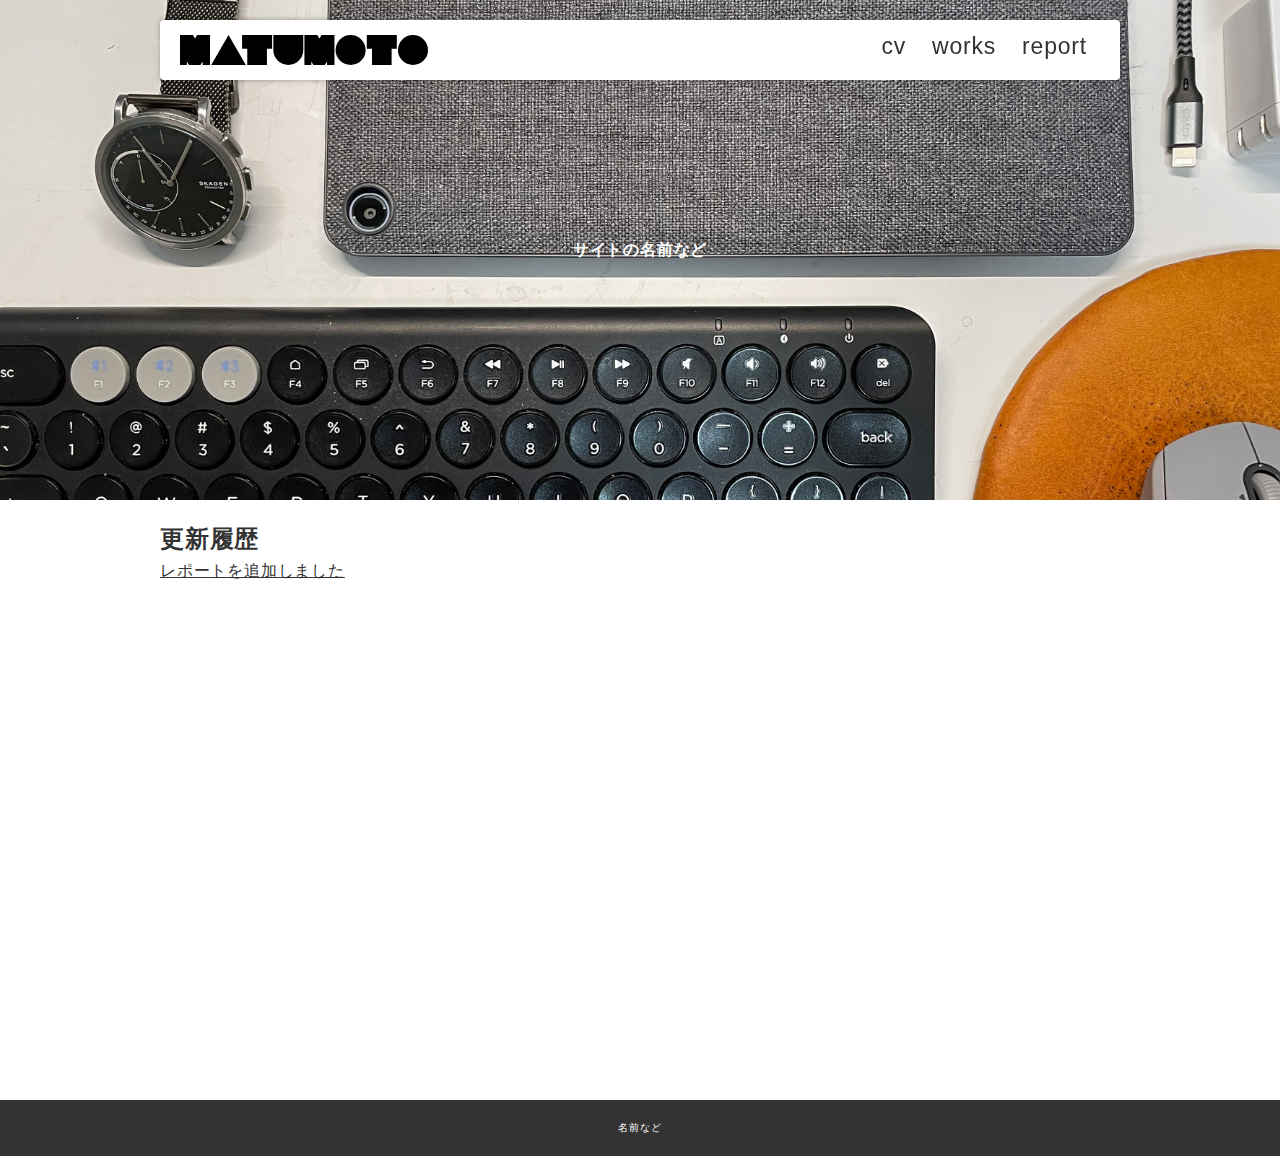
==== index.html @ 168e7ae3 "Initial commit" ====
<!DOCTYPE html>
<html lang="ja">
<head>
  <meta charset="UTF-8">
  <meta http-equiv="X-UA-Compatible" content="IE=edge">
  <meta name="viewport" content="width=device-width, initial-scale=1.0">
  <link rel="stylesheet" href="./css/style.css">
  <title>トップページ</title>
</head>
<body>
  
  <header>
    <div class="inner">
      <p id="header_logo">
        <a href="./index.html"><img src="./images/logo.svg" alt=""></a>
      </p>
      <ul id="global_menu">
        <li><a href="./cv.html">cv</a></li>
        <li><a href="./works/index.html">works</a></li>
        <li><a href="./reports/index.html">report</a></li>
      </ul>
    </div>
  </header>

  <section>
    <!-- 空の要素だけどcssで背景を設定している -->
    <div class="top_eye_catch">
      サイトの名前など
    </div>
    <div class="contents">
      <h2>更新履歴</h2>
      <ul>
        <li><a href="./reports/report01.html">レポートを追加しました</a></li>
      </ul>
    </div>
  </section>

  <footer>
    名前など
  </footer>


</body>
</html>
---- css/style.css ----
@charset "UTF-8";
/*======================================================
基本
======================================================*/
* {
  box-sizing: border-box;
  margin: 0;
  padding: 0;
}

html {
  font-size: 62.5%;
}

html,
body {
  height: 100%;
  font-feature-settings: "palt";
  background-color: #fff;
  position: relative;
}

body {
  font-size: 1.6rem;
  line-height: 1.6;
  font-family: "游ゴシック体", YuGothic, "游ゴシック", "Yu Gothic", "ヒラギノ角ゴ ProN W3", "Hiragino Kaku Gothic ProN", "メイリオ", Meiryo, sans-serif;
  color: #333333;
  letter-spacing: 0.05em;
}

body.contents_page {
  padding-top: 100px;
}

a {
  color: inherit;
  transition: 0.3s opacity;
}

a:hover {
  opacity: 0.7;
}

img {
  max-width: 100%;
  height: auto;
}

li {
  list-style: none;
}

@media (min-width: 901px) {
  .sp_only {
    display: none !important;
  }
}

@media (max-width: 900px) {
  .pc_only {
    display: none !important;
  }
}

/*======================================================
header
======================================================*/
header {
  position: fixed;
  z-index: 2;
  max-width: 1000px;
  top: 0;
  left: 0;
  right: 0;
  margin: auto;
}

header a {
  display: block;
  text-decoration: none;
}

header .inner {
  display: flex;
  background-color: #fff;
  justify-content: space-between;
  padding: 15px 20px;
  box-shadow: 0px 0px 5px rgba(0, 0, 0, 0.35);
  border-radius: 4px;
  margin: 20px;
}

/*======================================================
footer
======================================================*/
footer {
  background-color: #333;
  color: #fff;
  text-align: center;
  padding: 20px;
  font-size: 10px;
}

/*======================================================
コンテンツ
======================================================*/
#header_logo img {
  display: block;
}

#global_menu {
  display: flex;
  font-size: 23px;
  position: relative;
}

#global_menu a {
  padding: 0px 13px;
  line-height: 1;
  position: relative;
}

#global_menu li {
  position: relative;
}

#global_menu li.current::before {
  content: "";
  bottom: 2px;
  position: absolute;
  width: 100%;
  height: 10px;
  background-color: #ccc;
}

.top_eye_catch {
  height: 500px;
  background-image: url(../images/top.jpg);
  background-size: cover;
  background-position: center center;
  background-attachment: fixed;
  display: flex;
  align-items: center;
  justify-content: center;
  color: #fff;
  font-weight: bold;
}

.report_eye_catch {
  height: 300px;
  background-image: url(../images/report.jpg);
  background-size: cover;
  background-position: center center;
  display: flex;
  align-items: center;
  justify-content: center;
  color: #fff;
  font-weight: bold;
}

.contents {
  max-width: 1000px;
  min-height: 600px;
  padding: 20px;
  margin: auto;
}

.thumb_list {
  display: flex;
  flex-wrap: wrap;
  margin: 0 -10px;
}

.thumb_list li {
  width: 25%;
  height: 120px;
  padding: 10px;
}

.thumb_list li a {
  display: block;
  height: 100%;
}

.thumb_list li a img {
  display: block;
  border: 1px solid #ccc;
  width: 100%;
  height: 100%;
  object-fit: cover;
  object-position: center center;
}

/*======================================================
report
======================================================*/
.report {
  border: 1px solid #ccc;
  padding: 40px;
}

.report .outline {
  margin-bottom: 40px;
  display: flex;
}

.report .outline .pic {
  width: 45%;
  border: 3px solid #999;
}

.report .outline .txt {
  flex: 1;
  padding-left: 20px;
}

.report h1 {
  margin-bottom: 20px;
  padding-left: 10px;
  border-left: 5px solid #ff9a02;
}

.ex_link {
  display: inline-block;
  position: relative;
  padding: 4px;
  padding-left: 26px;
}

.ex_link::before {
  box-sizing: border-box;
  content: "";
  display: block;
  width: 20px;
  height: 14px;
  border: 3px solid #666;
  border-radius: 3px;
  position: absolute;
  left: 0;
  top: 0;
  bottom: 0;
  margin: auto;
}

/*======================================================
汎用
======================================================*/
.mb_m {
  margin-bottom: 20px;
}
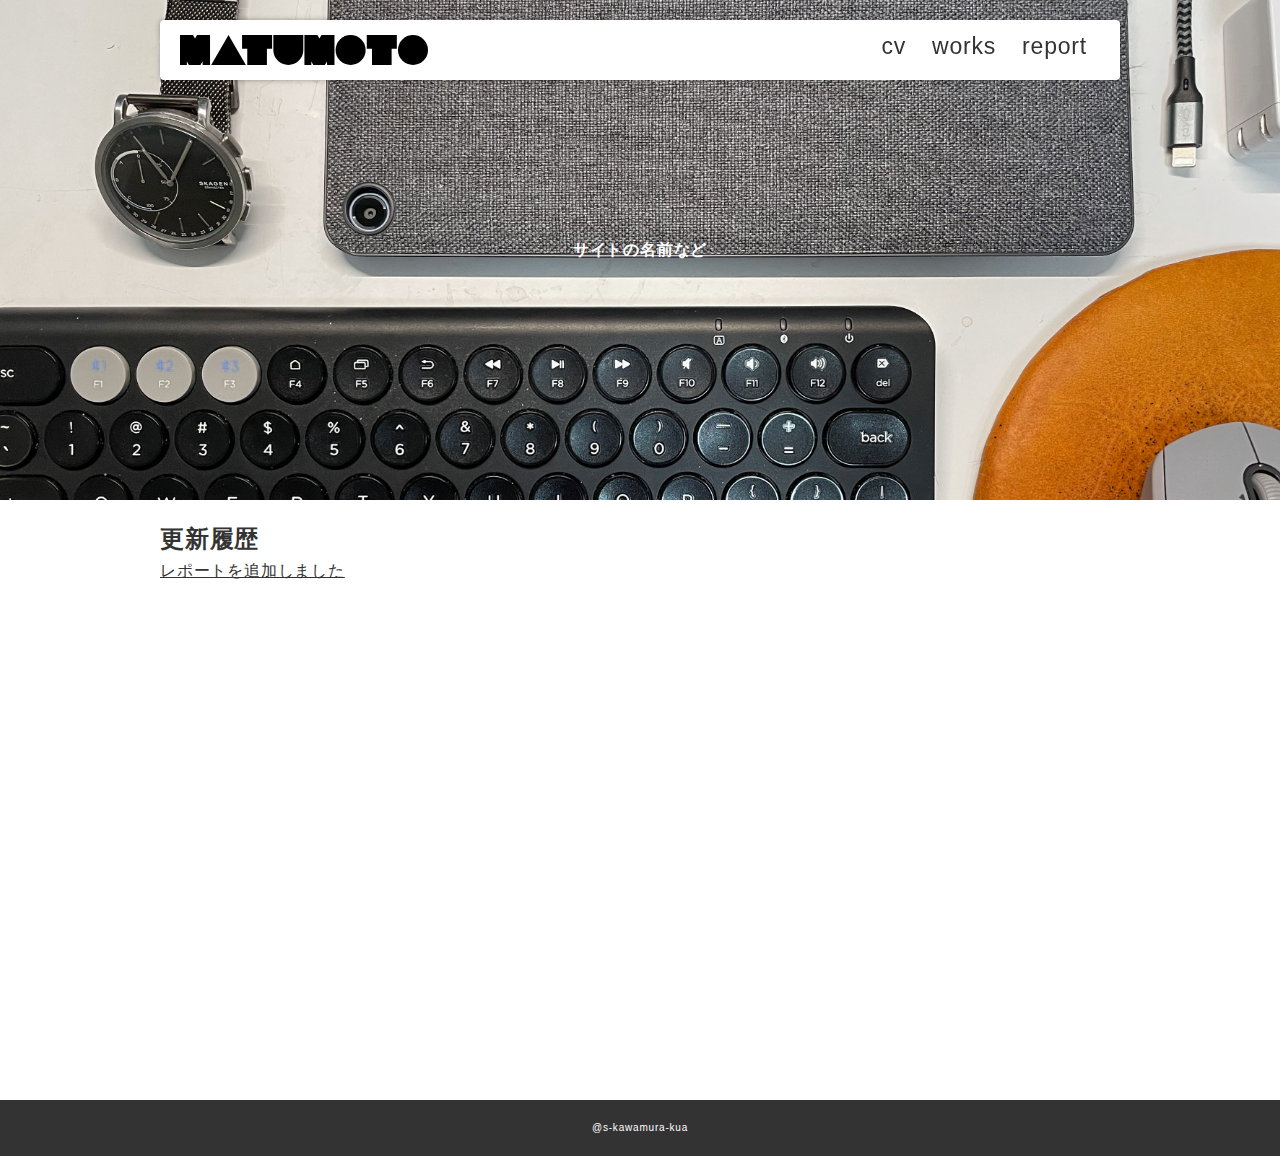
==== commit a183362c: "Update index.html" ====
--- a/index.html
+++ b/index.html
@@ -36,7 +36,7 @@
   </section>
 
   <footer>
-    名前など
+    @s-kawamura-kua
   </footer>
 
 
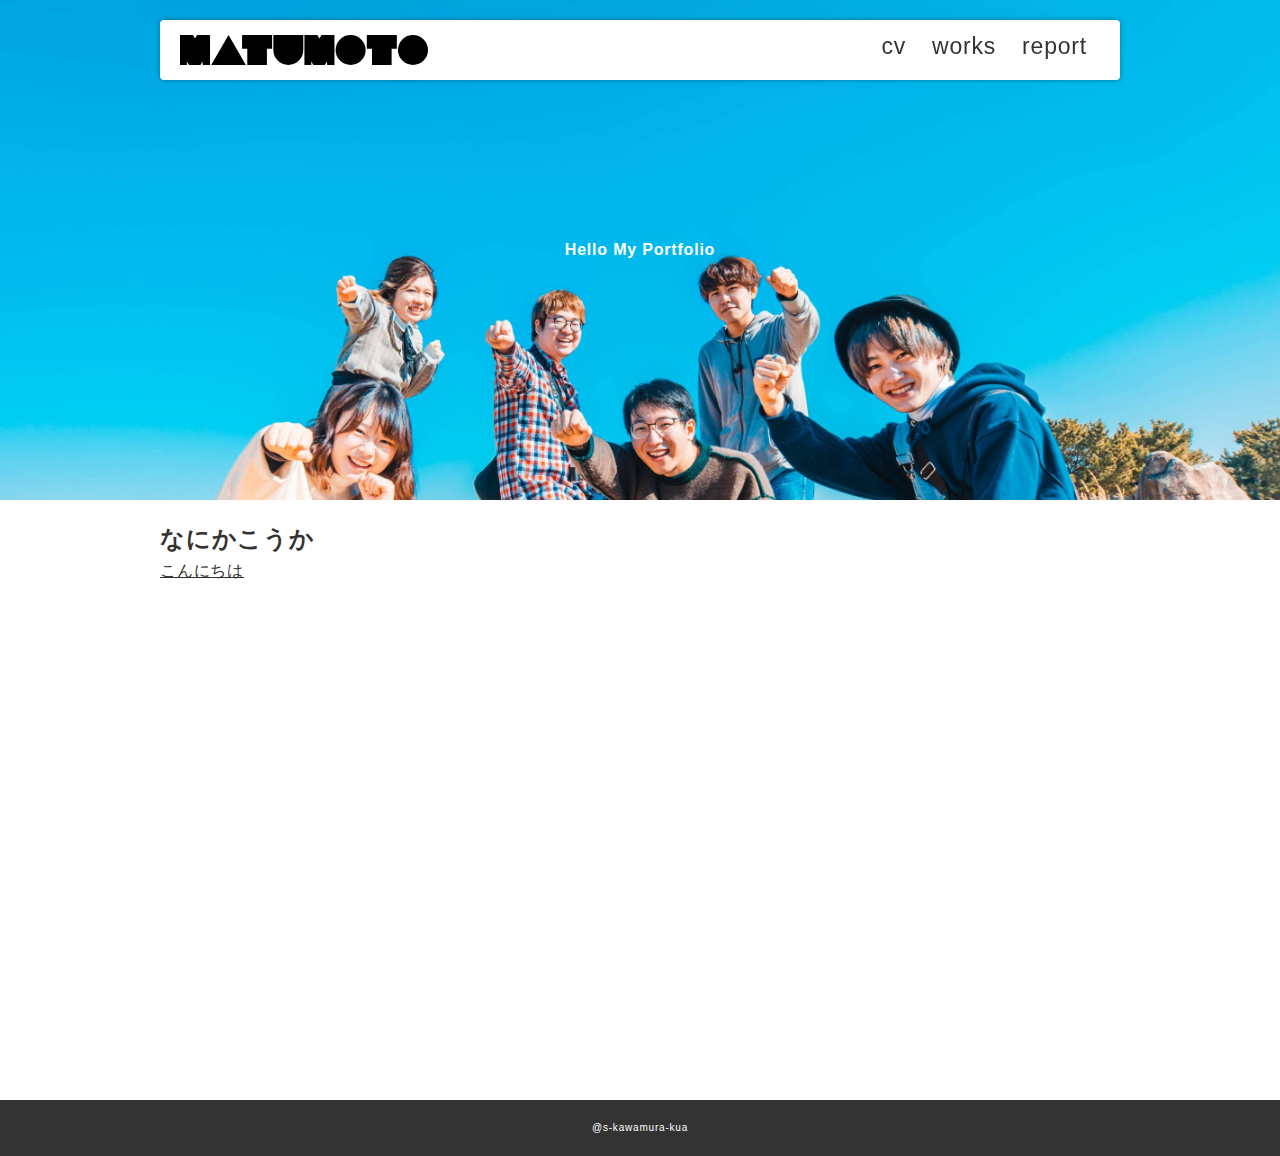
==== commit 90af322f: "image add" ====
--- a/index.html
+++ b/index.html
@@ -25,12 +25,12 @@
   <section>
     <!-- 空の要素だけどcssで背景を設定している -->
     <div class="top_eye_catch">
-      サイトの名前など
+      Hello My Portfolio
     </div>
     <div class="contents">
-      <h2>更新履歴</h2>
+      <h2>なにかこうか</h2>
       <ul>
-        <li><a href="./reports/report01.html">レポートを追加しました</a></li>
+        <li><a href="./reports/report01.html">こんにちは</a></li>
       </ul>
     </div>
   </section>
--- a/css/style.css
+++ b/css/style.css
@@ -135,7 +135,7 @@
 
 .top_eye_catch {
   height: 500px;
-  background-image: url(../images/top.jpg);
+  background-image: url(../images/main.jpg);
   background-size: cover;
   background-position: center center;
   background-attachment: fixed;
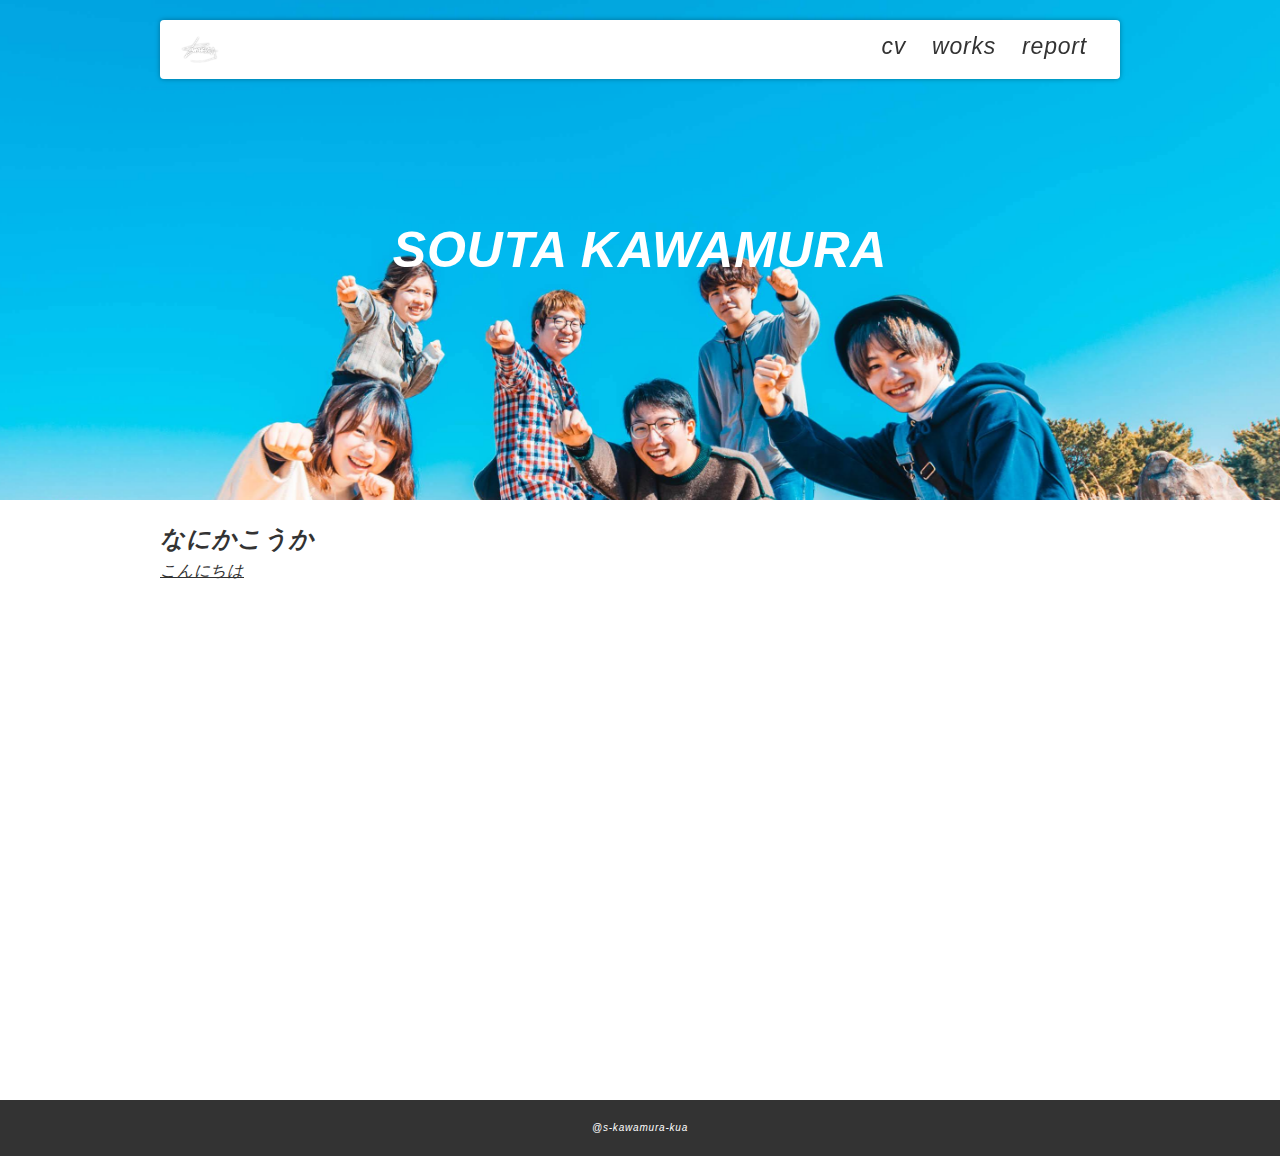
==== commit 8e279450: "0702" ====
--- a/index.html
+++ b/index.html
@@ -12,7 +12,7 @@
   <header>
     <div class="inner">
       <p id="header_logo">
-        <a href="./index.html"><img src="./images/logo.svg" alt=""></a>
+        <a href="./index.html"><img src="./images/sign_icon.png" width="40px" alt=""></a>
       </p>
       <ul id="global_menu">
         <li><a href="./cv.html">cv</a></li>
@@ -25,7 +25,7 @@
   <section>
     <!-- 空の要素だけどcssで背景を設定している -->
     <div class="top_eye_catch">
-      Hello My Portfolio
+      SOUTA KAWAMURA
     </div>
     <div class="contents">
       <h2>なにかこうか</h2>
--- a/css/style.css
+++ b/css/style.css
@@ -16,6 +16,7 @@
 body {
   height: 100%;
   font-feature-settings: "palt";
+  font-style: italic;
   background-color: #fff;
   position: relative;
 }
@@ -23,7 +24,7 @@
 body {
   font-size: 1.6rem;
   line-height: 1.6;
-  font-family: "游ゴシック体", YuGothic, "游ゴシック", "Yu Gothic", "ヒラギノ角ゴ ProN W3", "Hiragino Kaku Gothic ProN", "メイリオ", Meiryo, sans-serif;
+  font-family: "游ゴシック体", YuGothic, "游ゴシック", "Yu Gothic",  Meiryo, sans-serif;
   color: #333333;
   letter-spacing: 0.05em;
 }
@@ -144,6 +145,7 @@
   justify-content: center;
   color: #fff;
   font-weight: bold;
+  font-size: 50px;
 }
 
 .report_eye_catch {
@@ -243,6 +245,108 @@
 }
 
 /*======================================================
+cv
+======================================================*/
+.report {
+  border: 1px solid #ccc;
+  padding: 40px;
+}
+
+.report .outline {
+  margin-bottom: 40px;
+  display: flex;
+}
+
+.report .outline .pic {
+  width: 45%;
+  border: 3px solid #999;
+}
+
+.report .outline .txt {
+  flex: 1;
+  padding-left: 20px;
+}
+
+.report h1 {
+  margin-bottom: 20px;
+  padding-left: 10px;
+  border-left: 5px solid #ff9a02;
+}
+
+.ex_link {
+  display: inline-block;
+  position: relative;
+  padding: 4px;
+  padding-left: 26px;
+}
+
+.ex_link::before {
+  box-sizing: border-box;
+  content: "";
+  display: block;
+  width: 20px;
+  height: 14px;
+  border: 3px solid #666;
+  border-radius: 3px;
+  position: absolute;
+  left: 0;
+  top: 0;
+  bottom: 0;
+  margin: auto;
+}
+
+/*======================================================
+works
+======================================================*/
+.report {
+  border: 1px solid #ccc;
+  padding: 40px;
+}
+
+.report .outline {
+  margin-bottom: 40px;
+  display: flex;
+}
+
+.report .outline .pic {
+  width: 45%;
+  border: 3px solid #999;
+}
+
+.report .outline .txt {
+  flex: 1;
+  padding-left: 20px;
+}
+
+.report h1 {
+  margin-bottom: 20px;
+  padding-left: 10px;
+  border-left: 5px solid #ff9a02;
+}
+
+.ex_link {
+  display: inline-block;
+  position: relative;
+  padding: 4px;
+  padding-left: 26px;
+}
+
+.ex_link::before {
+  box-sizing: border-box;
+  content: "";
+  display: block;
+  width: 20px;
+  height: 14px;
+  border: 3px solid #666;
+  border-radius: 3px;
+  position: absolute;
+  left: 0;
+  top: 0;
+  bottom: 0;
+  margin: auto;
+}
+
+/*======================================================
 汎用
 ======================================================*/
 .mb_m {
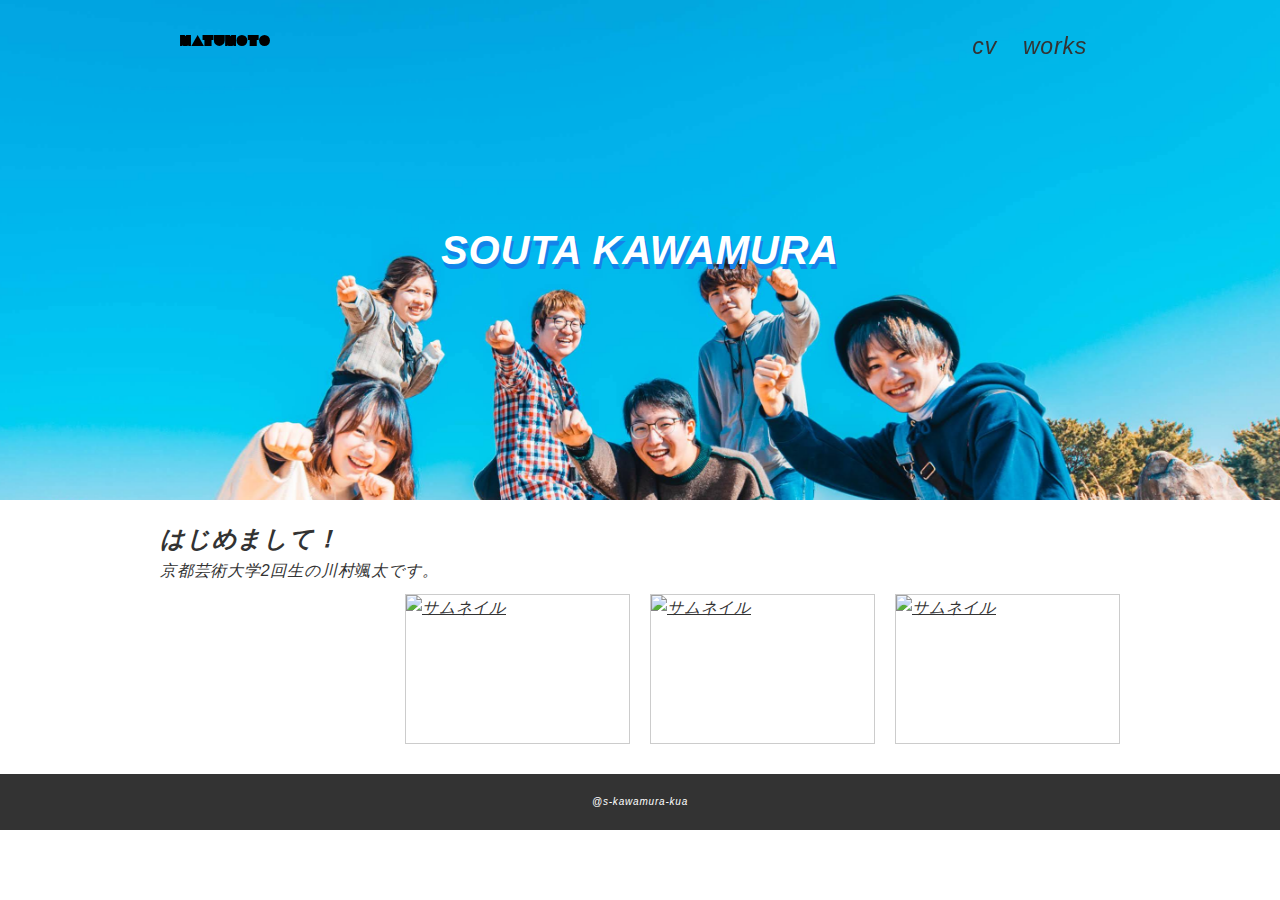
==== commit 035389bd: "0731" ====
--- a/index.html
+++ b/index.html
@@ -4,20 +4,22 @@
   <meta charset="UTF-8">
   <meta http-equiv="X-UA-Compatible" content="IE=edge">
   <meta name="viewport" content="width=device-width, initial-scale=1.0">
+  <meta content="川村颯太のポートフォリオサイトです。経歴や制作物のサムネイルなどが確認できます。" name="description">
+  <meta property="og:title" content="top" />
   <link rel="stylesheet" href="./css/style.css">
-  <title>トップページ</title>
+  <title>portfolio_site</title>
 </head>
 <body>
   
   <header>
     <div class="inner">
       <p id="header_logo">
-        <a href="./index.html"><img src="./images/sign_icon.png" width="40px" alt=""></a>
+        <a href="../index.html"><img src="./images/logo.svg" width="90px" alt=""></a>
       </p>
       <ul id="global_menu">
-        <li><a href="./cv.html">cv</a></li>
+        <li><a href="./cv/index.html">cv</a></li>
         <li><a href="./works/index.html">works</a></li>
-        <li><a href="./reports/index.html">report</a></li>
+        <!-- <li><a href="./reports/index.html">report</a></li> -->
       </ul>
     </div>
   </header>
@@ -28,11 +30,17 @@
       SOUTA KAWAMURA
     </div>
     <div class="contents">
-      <h2>なにかこうか</h2>
-      <ul>
-        <li><a href="./reports/report01.html">こんにちは</a></li>
+      <h2>はじめまして！</h2>
+      <p>京都芸術大学2回生の川村颯太です。</p>
+      <ul class="thumb_list">
+        <li><a href="https://youtu.be/lbaO3bJlLwQ"><iframe width="220"  src="https://www.youtube.com/embed/lbaO3bJlLwQ" title="YouTube video player" frameborder="0" allow="accelerometer; autoplay; clipboard-write; encrypted-media; gyroscope; picture-in-picture" allowfullscreen></iframe></a></li>
+        <li><a href="./works/index.html"><img src="./images/cv.jpg" alt="サムネイル"></a></li>
+        <li><a href="./cv/index.html"><img src="./images/work.jpg" alt="サムネイル"></a></li>
+        <li><a href="https://vd.cdc.ac.jp/student/2019/s_kawamura/" target="blank"><img src="./images/pf_site.jpg" alt="サムネイル"></a></li> 
+        
       </ul>
     </div>
+    
   </section>
 
   <footer>
--- a/css/style.css
+++ b/css/style.css
@@ -39,7 +39,8 @@
 }
 
 a:hover {
-  opacity: 0.7;
+  opacity: 0.1;
+  transition-duration: 1s
 }
 
 img {
@@ -62,6 +63,7 @@
     display: none !important;
   }
 }
+
 
 /*======================================================
 header
@@ -83,11 +85,11 @@
 
 header .inner {
   display: flex;
-  background-color: #fff;
+  /* background-color: #fff; */
   justify-content: space-between;
   padding: 15px 20px;
-  box-shadow: 0px 0px 5px rgba(0, 0, 0, 0.35);
-  border-radius: 4px;
+  /* box-shadow: 0px 0px 5px rgba(0, 0, 0, 0.35); */
+  /* border-radius: 4px; */
   margin: 20px;
 }
 
@@ -131,7 +133,7 @@
   position: absolute;
   width: 100%;
   height: 10px;
-  background-color: #ccc;
+  /* background-color: #1482e9; */
 }
 
 .top_eye_catch {
@@ -144,25 +146,14 @@
   align-items: center;
   justify-content: center;
   color: #fff;
+  text-shadow: #1482e9 2px 5px;
   font-weight: bold;
-  font-size: 50px;
-}
-
-.report_eye_catch {
-  height: 300px;
-  background-image: url(../images/report.jpg);
-  background-size: cover;
-  background-position: center center;
-  display: flex;
-  align-items: center;
-  justify-content: center;
-  color: #fff;
-  font-weight: bold;
+  font-size: 40px;
 }
 
 .contents {
   max-width: 1000px;
-  min-height: 600px;
+  min-height: 250px;
   padding: 20px;
   margin: auto;
 }
@@ -175,7 +166,7 @@
 
 .thumb_list li {
   width: 25%;
-  height: 120px;
+  height: 170px;
   padding: 10px;
 }
 
@@ -219,7 +210,7 @@
 .report h1 {
   margin-bottom: 20px;
   padding-left: 10px;
-  border-left: 5px solid #ff9a02;
+  border-left: 5px solid #1482e9;
 }
 
 .ex_link {
@@ -247,6 +238,21 @@
 /*======================================================
 cv
 ======================================================*/
+
+.cv_eye_catch {
+  height: 300px;
+  background-image: url(../images/cv.jpg);
+  background-size: cover;
+  background-position: center center;
+  display: flex;
+  align-items: center;
+  justify-content: center;
+  color: #fff;
+  text-shadow: #1482e9 2px 5px;
+  font-weight: bold;
+  font-size: 40px;
+}
+
 .report {
   border: 1px solid #ccc;
   padding: 40px;
@@ -270,7 +276,7 @@
 .report h1 {
   margin-bottom: 20px;
   padding-left: 10px;
-  border-left: 5px solid #ff9a02;
+  border-left: 5px solid #1482e9;
 }
 
 .ex_link {
@@ -295,9 +301,61 @@
   margin: auto;
 }
 
+#case1 {
+  border-left: 1px solid #000;
+  margin-left: 30px;
+}
+
+#case1 li {
+  display: flex;
+  align-items: flex-start;
+  margin-bottom: 14px;
+}
+
+#case1 li .year {
+  width: 80px;
+  display: flex;
+  align-items: center;
+}
+
+#case1 li .year::before {
+  content: '';
+  display: block;
+  position: relative;
+  width: 14px;
+  height: 14px;
+  border-radius: 7px;
+  background-color: #1482e9;
+  left: -7px;
+  margin-right: 5px;
+}
+
+#case1 li .date {
+  width: 60px;
+}
+
+#case1 li .content {
+  flex: 1;
+}
+
 /*======================================================
 works
 ======================================================*/
+
+.work_eye_catch {
+  height: 300px;
+  background-image: url(../images/work.jpg);
+  background-size: cover;
+  background-position: center center;
+  display: flex;
+  align-items: center;
+  justify-content: center;
+  color: #fff;
+  text-shadow: #1482e9 2px 5px;
+  font-weight: bold;
+  font-size: 40px;
+}
+
 .report {
   border: 1px solid #ccc;
   padding: 40px;
